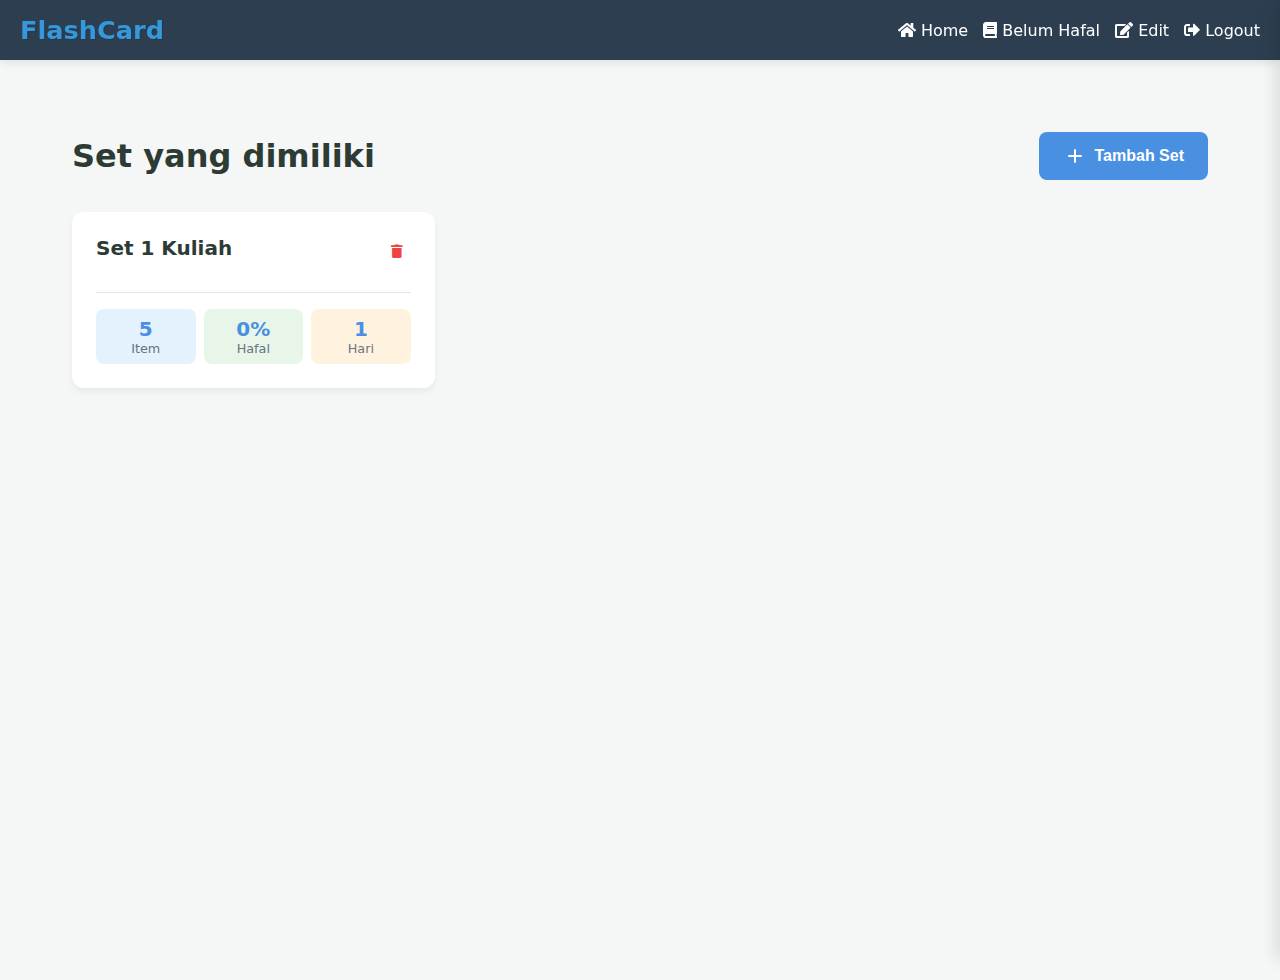
==== homePage/homePage.html @ 5699a5db "upload file" ====
<!DOCTYPE html>
<html lang="id">
  <head>
    <meta charset="UTF-8" />
    <meta name="viewport" content="width=device-width, initial-scale=1.0" />
    <title>English Flashcard</title>
    <link href="../assets/flash-card.ico" rel="icon" type="image/x-icon" />

    <link rel="stylesheet" href="./homePage.css" />
    <link
      rel="stylesheet"
      href="https://use.fontawesome.com/releases/v5.8.1/css/all.css"
    />

    <script src="./homePage.js" defer></script>
  </head>
  <body>
    <nav class="navbar" id="navbar">
      <div class="nav-logo">FlashCard</div>
      <div class="container-nav">
        <ul class="nav-links" id="nav-links">
          <li>
            <a href="#"><i class="fas fa-home"></i> Home</a>
          </li>
          <li>
            <a href="../belumHafalPage/belumHafalPage.html"
              ><i class="fas fa-book"></i> Belum Hafal</a
            >
          </li>
          <li>
            <a href="../editPage/editPage.html"
              ><i class="fas fa-edit"></i> Edit</a
            >
          </li>
          <li>
            <a href="../loginPage/loginPage.html"
              ><i class="fas fa-sign-out-alt"></i> Logout</a
            >
          </li>
        </ul>
      </div>
      <button class="burger" id="burger">
        <i class="fas fa-bars"></i>
      </button>
    </nav>

    <!-- Sidebar -->
    <div class="sidebar" id="sidebar">
      <button class="close-sidebar" id="close-sidebar">
        <i class="fas fa-times"></i>
      </button>
      <ul>
        <li>
          <a href="#"><i class="fas fa-home"></i> Home</a>
        </li>
        <li>
          <a href="../belumHafalPage/belumHafalPage.html"><i class="fas fa-book"></i> Belum Hafal</a>
        </li>
        <li>
          <a href="../editPage/editPage.html"><i class="fas fa-edit"></i> Edit</a>
        </li>
        <li>
          <a href="../loginPage/loginPage.html"
            ><i class="fas fa-sign-out-alt"></i> Logout</a
          >
        </li>
      </ul>
    </div>

    <div class="container">
      <main class="main-content">
        <div class="section-header">
          <h1>Set yang dimiliki</h1>
          <button class="add-button" id="add-set-button">
            <svg width="24" height="24" viewBox="0 0 24 24" fill="none">
              <path
                d="M12 6V18M6 12H18"
                stroke="currentColor"
                stroke-width="2"
                stroke-linecap="round"
              />
            </svg>
            Tambah Set
          </button>
        </div>

        <div class="sets-grid"></div>
      </main>
    </div>

    <!-- Add Set Modal -->
    <div class="modal" id="add-set-modal">
      <div class="modal-content">
        <h2>Tambah Set Baru</h2>
        <form id="add-set-form">
          <div class="form-group">
            <label for="set-name">Nama Set:</label>
            <input type="text" id="set-name" name="set-name" required />
          </div>
          <div class="form-group">
            <label for="study-duration">Lama Menghafal (hari):</label>
            <input
              type="number"
              id="study-duration"
              name="study-duration"
              required
              min="1"
            />
          </div>
          <div class="form-actions">
            <button type="submit" class="submit-button">Tambah</button>
            <button type="button" class="cancel-button" id="cancel-add-set">
              Batal
            </button>
          </div>
        </form>
      </div>
    </div>

    <!-- flash card elemen -->
    <div class="flashcard-container">
      <div class="flashcard">
        <div class="flashcard-inner">
          <div class="flashcard-front">
            <p class="front-card-text">Front Text</p>
          </div>
          <div class="flashcard-back">
            <p class="back-card-text">Back Text</p>
          </div>
        </div>
      </div>
      <div class="button-container">
        <button class="control-btn hafal-btn">Hafal</button>
        <button class="control-btn belum-btn">Belum Hafal</button>
      </div>
    </div>

    <!-- delete elemen -->
    <div class="modal" id="delete-set-modal">
      <div class="modal-content">
        <h2>Hapus Set</h2>
        <p>Apakah Anda yakin ingin menghapus set ini?</p>
        <div class="form-actions">
          <button type="button" class="delete-confirm-button">Hapus</button>
          <button type="button" class="cancel-button" id="cancel-delete">
            Batal
          </button>
        </div>
      </div>
    </div>
  </body>
</html>
---- homePage/homePage.css ----
:root {
  --primary: #2d3b35;
  --secondary: #b8c5be;
  --accent: #4a90e2;
  --background: #f5f7f6;
  --text: #2c3e50;
  --item-bg: #e3f2fd;
  --hafal-bg: #e8f5e9;
  --hari-bg: #fff3e0;
}

body {
  font-family: 'Inter', -apple-system, system-ui, sans-serif;
  background: var(--background);
  margin: 0;
  min-height: 100vh;
  color: var(--text);
}

/* Navbar */
.navbar {
  position: fixed;
  top: 0;
  left: 0;
  right: 0;
  display: flex;
  justify-content: space-between;
  align-items: center;
  padding: 15px 20px;
  background-color: #2c3e50;
  color: white;
  box-shadow: 0 2px 10px rgba(0, 0, 0, 0.1);
  z-index: 1000;
  transition: all 0.3s ease;
}

.navbar.scrolled {
  padding: 10px 20px;
  background-color: rgba(44, 62, 80, 0.95);
}

.nav-logo {
  font-size: clamp(1.2rem, 4vw, 1.6rem);
  font-weight: 700;
  color: #3498db;
  text-shadow: 1px 1px 1px rgba(0, 0, 0, 0.1);
}

.container-nav {
  display: flex;
  align-items: center;
}

.nav-links {
  display: flex;
  list-style: none;
  margin: 0;
  padding: 0;
  gap: 15px;
}

.nav-links li {
  margin: 0;
}

.nav-links a {
  color: white;
  text-decoration: none;
  font-size: clamp(0.9rem, 2vw, 1rem);
  font-weight: 500;
  padding: 5px 0;
  position: relative;
  transition: color 0.3s ease;
  white-space: nowrap;
}

.nav-links a:hover {
  color: #3498db;
}

.nav-links a::after {
  content: '';
  position: absolute;
  width: 0;
  height: 2px;
  bottom: 0;
  left: 0;
  background-color: #3498db;
  transition: width 0.3s ease;
}

.nav-links a:hover::after {
  width: 100%;
}

.burger {
  display: none;
  background: none;
  border: none;
  color: white;
  cursor: pointer;
  padding: 5px;
  transition: transform 0.3s ease;
}

.burger i {
  font-size: 1.5rem;
}

.burger:hover {
  transform: scale(1.1);
}

.sidebar {
  position: fixed;
  top: 0;
  right: -300px;
  width: min(300px, 80vw);
  height: 100vh;
  background-color: #2c3e50;
  color: white;
  transition: right 0.3s ease;
  z-index: 1001;
  box-shadow: -5px 0 15px rgba(0, 0, 0, 0.1);
  padding-top: 60px;
}

.sidebar.open {
  right: 0;
}

.close-sidebar {
  position: absolute;
  top: 20px;
  right: 20px;
  background: none;
  border: none;
  color: white;
  font-size: 1.5rem;
  cursor: pointer;
  transition: transform 0.3s ease;
}

.close-sidebar:hover {
  transform: rotate(90deg);
}

.sidebar ul {
  list-style: none;
  padding: 20px;
}

.sidebar ul li {
  margin: 25px 0;
}

.sidebar ul li a {
  color: white;
  text-decoration: none;
  font-size: 1.1rem;
  display: flex;
  align-items: center;
  transition: color 0.3s ease;
}

.sidebar ul li a:hover {
  color: #3498db;
}

.sidebar ul li a i {
  margin-right: 10px;
  width: 25px;
}

.container {
  width: 100%;
  max-width: 1200px;
  margin: 80px auto 0 auto;
  padding: 20px;
}

.main-content {
  padding: 2rem;
}

.section-header {
  display: flex;
  justify-content: space-between;
  align-items: center;
  margin-bottom: 2rem;
  flex-wrap: wrap;
}

.section-header h1 {
  font-size: 2rem;
  font-weight: 700;
  color: var(--primary);
  margin: 0;
}

.add-button {
  background: var(--accent);
  color: white;
  border: none;
  padding: 0.75rem 1.5rem;
  border-radius: 8px;
  cursor: pointer;
  transition: all 0.2s ease;
  font-weight: 600;
  font-size: 1rem;
  display: flex;
  align-items: center;
  gap: 0.5rem;
}

.add-button:hover {
  background: #357abd;
  transform: translateY(-2px);
}

.sets-grid {
  display: grid;
  grid-template-columns: repeat(auto-fit, minmax(250px, 1fr));
  gap: 1.5rem;
}

.set-card {
  background: white;
  border-radius: 12px;
  padding: 1.5rem;
  box-shadow: 0 4px 6px rgba(0, 0, 0, 0.05);
  transition: all 0.3s ease;
  cursor: pointer;
}

.set-card:hover {
  transform: translateY(-4px);
  box-shadow: 0 8px 16px rgba(0, 0, 0, 0.1);
}

.set-title {
  font-size: 1.25rem;
  font-weight: 600;
  color: var(--primary);
  margin: 0 0 1rem 0;
}

.set-stats {
  display: flex;
  justify-content: space-around;
  gap: 0.5rem;
  margin-top: 1rem;
  padding-top: 1rem;
  border-top: 1px solid rgba(0, 0, 0, 0.1);
}

.stat {
  display: flex;
  flex-direction: column;
  align-items: center;
  padding: 0.5rem;
  border-radius: 8px;
  width: 30%;
}

.stat:nth-child(1) {
  background-color: var(--item-bg);
}

.stat:nth-child(2) {
  background-color: var(--hafal-bg);
}

.stat:nth-child(3) {
  background-color: var(--hari-bg);
}

.stat-value {
  font-size: 1.25rem;
  font-weight: 600;
  color: var(--accent);
}

.stat-label {
  font-size: 0.8rem;
  color: var(--text);
  opacity: 0.7;
}

/* Sidebar Close Button */
.close-sidebar {
  position: absolute;
  top: 10px;
  right: 10px;
  background: none;
  border: none;
  color: white;
  font-size: 1.5em;
  cursor: pointer;
}

/* Modal Styles */
.modal {
  display: none;
  position: fixed;
  z-index: 1001;
  left: 0;
  top: 0;
  width: 100%;
  height: 100%;
  overflow: auto;
  background-color: rgba(0, 0, 0, 0.4);
  backdrop-filter: blur(5px);
}

.modal-content {
  background-color: #fefefe;
  margin: 15% auto;
  padding: 20px;
  border: 1px solid #888;
  width: 80%;
  max-width: 500px;
  border-radius: 8px;
}

.form-group {
  margin-bottom: 15px;
}

.form-group label {
  display: block;
  margin-bottom: 5px;
}

.form-group input {
  width: 100%;
  padding: 8px;
  border: 1px solid #ddd;
  border-radius: 4px;
}

.form-actions {
  display: flex;
  justify-content: flex-end;
  gap: 10px;
  margin-top: 20px;
}

.submit-button,
.cancel-button {
  padding: 10px 20px;
  border: none;
  border-radius: 4px;
  cursor: pointer;
}

.submit-button {
  background-color: var(--accent);
  color: white;
}

.cancel-button {
  background-color: #f0f0f0;
  color: var(--text);
}

/* Blur effect */
.blur {
  filter: blur(5px);
  pointer-events: none;
}

.flashcard-container {
  display: none;
  flex-direction: column;
  align-items: center;
  justify-content: center;
  min-height: 100vh;
  padding: 1rem;
  background: #f5f7fb;
}

.flashcard {
  width: 100%;
  max-width: 600px;
  height: 400px;
  margin-bottom: 2rem;
  perspective: 1000px;
}

.flashcard-inner {
  position: relative;
  width: 100%;
  height: 100%;
  text-align: center;
  transition: transform 0.8s;
  transform-style: preserve-3d;
  cursor: pointer;
}

.flashcard.flipped .flashcard-inner {
  transform: rotateY(180deg);
}

.flashcard-front,
.flashcard-back {
  position: absolute;
  width: 100%;
  height: 100%;
  backface-visibility: hidden;
  background: white;
  border-radius: 20px;
  box-shadow: 0 4px 20px rgba(0, 0, 0, 0.1);
  display: flex;
  align-items: center;
  justify-content: center;
}

.flashcard-back {
  transform: rotateY(180deg);
}

.front-card-text,
.back-card-text {
  font-size: 2.5rem;
  font-weight: 600;
  color: #2d3748;
  padding: 2rem;
  margin: 0;
}

.button-container {
  width: 100%;
  max-width: 600px;
  display: flex;
  gap: 1rem;
  padding: 0 1rem;
}

.control-btn {
  flex: 1;
  padding: 1rem;
  border: none;
  border-radius: 50px;
  font-weight: 700;
  font-size: 1rem;
  letter-spacing: 0.05em;
  cursor: pointer;
  transition: transform 0.2s;
}

.control-btn:active {
  transform: scale(0.98);
}

.hafal-btn {
  background: #22c55e;
  color: white;
}

.belum-btn {
  background: #ef4444;
  color: white;
}

/* Media Queries */
/* Mobile - Small Screens */
@media (max-width: 550px) {
  /* Navigation */
  .nav-links {
    display: none;
  }

  .burger {
    display: block;
  }

  /* Headers and Layout */
  .section-header {
    flex-direction: column;
    align-items: flex-start;
    gap: 1rem;
  }

  .section-header > h1 {
    text-align: center;
    width: 100%;
  }

  .add-button {
    width: 100%;
    justify-content: center;
  }

  /* Grid */
  .sets-grid {
    grid-template-columns: 1fr;
  }

  /* Flashcard */
  .flashcard {
    height: 300px;
  }

  .front-card-text,
  .back-card-text {
    font-size: 1.75rem;
  }

  .button-container {
    padding: 0 0.5rem;
  }

  .control-btn {
    padding: 0.75rem;
    font-size: 0.875rem;
  }
}

.set-header {
  display: flex;
  justify-content: space-between;
  align-items: flex-start;
  margin-bottom: 1rem;
}

.delete-button {
  background: none;
  border: none;
  color: #ef4444;
  cursor: pointer;
  padding: 0.5rem;
  border-radius: 4px;
  transition: all 0.2s ease;
}

.delete-button:hover {
  background-color: #fee2e2;
  transform: scale(1.1);
}

.delete-confirm-button {
  background-color: #ef4444;
  color: white;
  padding: 10px 20px;
  border: none;
  border-radius: 4px;
  cursor: pointer;
  transition: background-color 0.2s ease;
}

.delete-confirm-button:hover {
  background-color: #dc2626;
}

/* Update modal styles to be more specific */
#delete-set-modal .modal-content {
  max-width: 400px;
  text-align: center;
}

#delete-set-modal p {
  margin: 1.5rem 0;
  color: #4b5563;
}

/* Tablet and Small Screens */
@media (min-width: 551px) and (max-width: 768px) {
  /* Grid */
  .sets-grid {
    grid-template-columns: repeat(2, 1fr);
  }

  /* Flashcard */
  .flashcard {
    height: 350px;
  }

  .front-card-text,
  .back-card-text {
    font-size: 2rem;
  }

  .button-container {
    padding: 0 1rem;
  }

  .control-btn {
    padding: 0.875rem;
    font-size: 0.875rem;
  }
}

/* Base styles for larger screens (above 768px) */
@media (min-width: 769px) {
  .sets-grid {
    grid-template-columns: repeat(3, 1fr);
  }

  .flashcard,
  .button-container {
    max-width: 900px;
  }

  .main-content {
    max-width: 1200px;
    margin: 0 auto;
  }
}
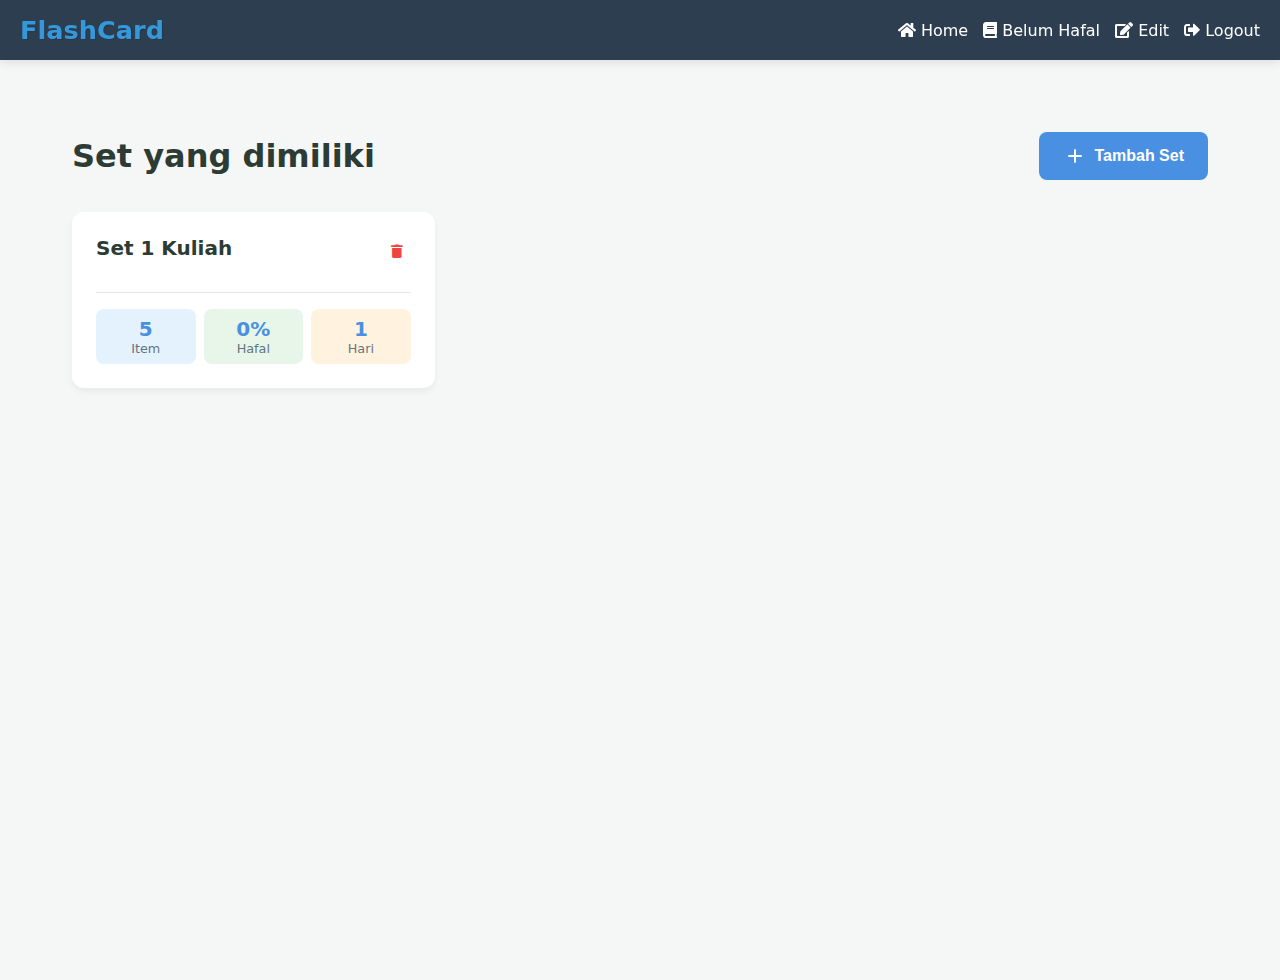
==== commit 5f886187: "update homePage" ====
--- a/homePage/homePage.html
+++ b/homePage/homePage.html
@@ -54,10 +54,14 @@
           <a href="#"><i class="fas fa-home"></i> Home</a>
         </li>
         <li>
-          <a href="../belumHafalPage/belumHafalPage.html"><i class="fas fa-book"></i> Belum Hafal</a>
+          <a href="../belumHafalPage/belumHafalPage.html"
+            ><i class="fas fa-book"></i> Belum Hafal</a
+          >
         </li>
         <li>
-          <a href="../editPage/editPage.html"><i class="fas fa-edit"></i> Edit</a>
+          <a href="../editPage/editPage.html"
+            ><i class="fas fa-edit"></i> Edit</a
+          >
         </li>
         <li>
           <a href="../loginPage/loginPage.html"
--- a/homePage/homePage.css
+++ b/homePage/homePage.css
@@ -115,14 +115,13 @@
   position: fixed;
   top: 0;
   right: -300px;
-  width: min(300px, 80vw);
+  width: 300px;
   height: 100vh;
   background-color: #2c3e50;
-  color: white;
+  padding-top: 60px;
   transition: right 0.3s ease;
   z-index: 1001;
-  box-shadow: -5px 0 15px rgba(0, 0, 0, 0.1);
-  padding-top: 60px;
+  box-shadow: -2px 0 5px rgba(0, 0, 0, 0.1);
 }
 
 .sidebar.open {
@@ -138,7 +137,6 @@
   color: white;
   font-size: 1.5rem;
   cursor: pointer;
-  transition: transform 0.3s ease;
 }
 
 .close-sidebar:hover {
@@ -148,10 +146,11 @@
 .sidebar ul {
   list-style: none;
   padding: 20px;
+  margin: 0;
 }
 
 .sidebar ul li {
-  margin: 25px 0;
+  margin: 15px 0;
 }
 
 .sidebar ul li a {
@@ -160,6 +159,8 @@
   font-size: 1.1rem;
   display: flex;
   align-items: center;
+  gap: 10px;
+  padding: 10px;
   transition: color 0.3s ease;
 }
 
@@ -591,8 +592,26 @@
   }
 }
 
+@media (max-width: 768px) {
+  .container-nav {
+    display: none;
+  }
+
+  .burger {
+    display: block;
+  }
+
+  .sidebar {
+    display: block;
+  }
+}
+
 /* Base styles for larger screens (above 768px) */
 @media (min-width: 769px) {
+  .sidebar {
+    display: none;
+  }
+
   .sets-grid {
     grid-template-columns: repeat(3, 1fr);
   }
